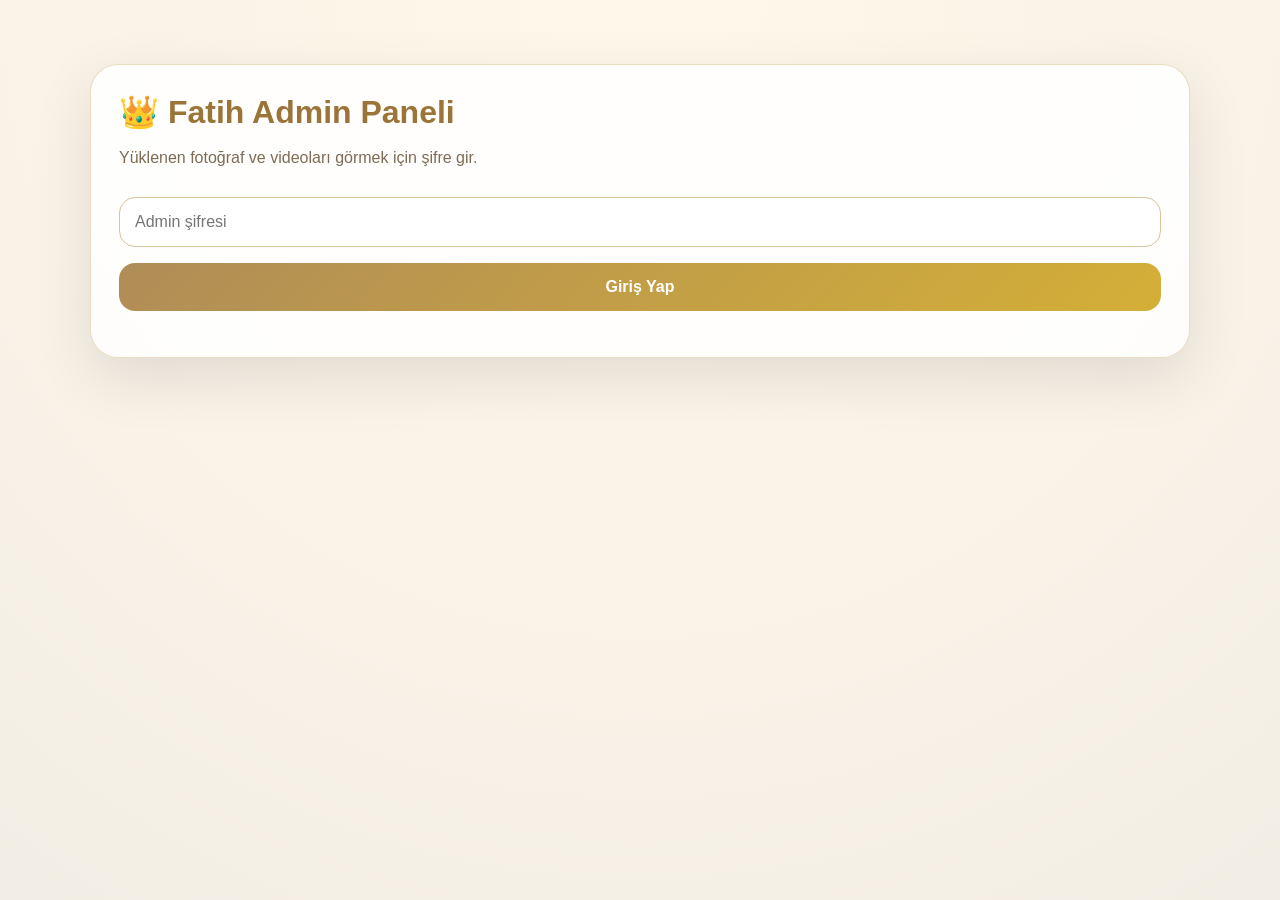
==== admin.html @ 3aa3a755 "Add files via upload" ====
<!DOCTYPE html>
<html lang="tr">
<head>
  <meta charset="UTF-8" />
  <meta name="viewport" content="width=device-width, initial-scale=1.0" />
  <title>Rümeysa & Fatih | Admin Panel</title>
  <style>
    *{box-sizing:border-box;margin:0;padding:0}
    body{font-family:Arial,sans-serif;background:radial-gradient(circle at top,#fff8ea,#f3eee5);color:#4b3a24;min-height:100vh;padding:24px}
    .login,.panel{max-width:1100px;margin:40px auto;background:rgba(255,255,255,.86);border:1px solid rgba(196,156,83,.35);border-radius:28px;padding:28px;box-shadow:0 20px 60px rgba(0,0,0,.10)}
    h1{color:#9b7438;margin-bottom:14px;font-size:32px}.muted{color:#7d6b55;margin-bottom:18px;line-height:1.6}
    input,button{width:100%;padding:15px;border-radius:16px;border:1px solid #d9c39b;font-size:16px;margin:8px 0}
    button{background:linear-gradient(135deg,#b08d57,#d4af37);color:white;font-weight:700;cursor:pointer;border:none}
    .topbar{display:flex;gap:12px;justify-content:space-between;align-items:center;flex-wrap:wrap;margin-bottom:20px}
    .stats{display:grid;grid-template-columns:repeat(auto-fit,minmax(170px,1fr));gap:14px;margin:18px 0 24px}
    .stat{background:#fffaf2;border:1px solid #e1c991;padding:18px;border-radius:20px;text-align:center}.stat strong{display:block;font-size:30px;color:#9b7438;margin-bottom:6px}
    .search{max-width:360px}.grid{display:grid;grid-template-columns:repeat(auto-fill,minmax(220px,1fr));gap:16px}
    .card{background:white;border-radius:20px;overflow:hidden;border:1px solid #ead7b5;box-shadow:0 10px 24px rgba(0,0,0,.06)}
    .thumb{width:100%;height:170px;object-fit:cover;background:#f2eadf;display:block}.info{padding:14px;font-size:14px;line-height:1.6}.info b{color:#8b642c}
    .actions{display:flex;gap:8px;margin-top:10px}.actions a{flex:1;text-align:center;text-decoration:none;background:#b08d57;color:white;padding:10px;border-radius:12px;font-size:13px;font-weight:700}
    .hidden{display:none}.error{color:#b00020;margin-top:10px;font-weight:700}
    @media(max-width:600px){body{padding:12px}.login,.panel{padding:18px;margin:16px auto}h1{font-size:26px}}
  </style>
</head>
<body>
  <div id="loginBox" class="login">
    <h1>👑 Fatih Admin Paneli</h1>
    <p class="muted">Yüklenen fotoğraf ve videoları görmek için şifre gir.</p>
    <input id="passwordInput" type="password" placeholder="Admin şifresi" />
    <button id="loginBtn">Giriş Yap</button>
    <div id="loginError" class="error"></div>
  </div>

  <div id="panelBox" class="panel hidden">
    <div class="topbar"><div><h1>📸 Yüklenen Anılar</h1><p class="muted">Misafirlerin yüklediği fotoğraf ve videolar burada görünür.</p></div><button id="refreshBtn" style="max-width:180px;">Yenile</button></div>
    <div class="stats"><div class="stat"><strong id="totalFiles">0</strong>Toplam Dosya</div><div class="stat"><strong id="totalImages">0</strong>Fotoğraf</div><div class="stat"><strong id="totalVideos">0</strong>Video</div><div class="stat"><strong id="totalGuests">0</strong>Misafir</div></div>
    <input id="searchInput" class="search" type="text" placeholder="İsme göre ara..." />
    <br><br><div id="list" class="grid"></div>
  </div>

<script>
  const ADMIN_PASSWORD = "250825";
  const SUPABASE_URL = "https://ocbxkepptjbaoqwvrzuw.supabase.co";
  const SUPABASE_KEY = "sb_publishable_1Wz11hgmmieGxZcfjWJzIA_vUDzBsEN";

  const loginBox = document.getElementById("loginBox");
  const panelBox = document.getElementById("panelBox");
  const loginBtn = document.getElementById("loginBtn");
  const passwordInput = document.getElementById("passwordInput");
  const loginError = document.getElementById("loginError");
  const refreshBtn = document.getElementById("refreshBtn");
  const searchInput = document.getElementById("searchInput");
  const list = document.getElementById("list");
  let uploads = [];

  loginBtn.addEventListener("click", () => {
    if (passwordInput.value === ADMIN_PASSWORD) { sessionStorage.setItem("wedding_admin", "ok"); showPanel(); }
    else { loginError.textContent = "Şifre yanlış."; }
  });
  passwordInput.addEventListener("keydown", e => { if (e.key === "Enter") loginBtn.click(); });
  refreshBtn.addEventListener("click", loadUploads);
  searchInput.addEventListener("input", renderUploads);
  if (sessionStorage.getItem("wedding_admin") === "ok") showPanel();

  function showPanel(){ loginBox.classList.add("hidden"); panelBox.classList.remove("hidden"); loadUploads(); }

  async function loadUploads(){
    list.innerHTML = "Yükleniyor...";
    const response = await fetch(`${SUPABASE_URL}/rest/v1/wedding_uploads?select=*&order=uploaded_at.desc`, { headers:{ "apikey":SUPABASE_KEY, "Authorization":`Bearer ${SUPABASE_KEY}` }});
    if(!response.ok){ list.innerHTML = "Supabase okuma hatası: " + await response.text(); return; }
    uploads = await response.json(); renderStats(); renderUploads();
  }

  function renderStats(){
    const images = uploads.filter(x => x.file_type === "image").length;
    const videos = uploads.filter(x => x.file_type === "video").length;
    const guests = new Set(uploads.map(x => (x.guest_name || "İsimsiz").trim()).filter(Boolean));
    document.getElementById("totalFiles").textContent = uploads.length;
    document.getElementById("totalImages").textContent = images;
    document.getElementById("totalVideos").textContent = videos;
    document.getElementById("totalGuests").textContent = guests.size;
  }

  function renderUploads(){
    const q = searchInput.value.toLowerCase().trim();
    const filtered = uploads.filter(item => (item.guest_name || "İsimsiz").toLowerCase().includes(q));
    if(filtered.length === 0){ list.innerHTML = "Henüz yükleme yok veya arama sonucu bulunamadı."; return; }
    list.innerHTML = filtered.map(item => {
      const name = item.guest_name || "İsimsiz";
      const date = item.uploaded_at ? new Date(item.uploaded_at).toLocaleString("tr-TR") : "";
      const isVideo = item.file_type === "video";
      const media = isVideo ? `<video class="thumb" src="${item.file_url}" controls></video>` : `<img class="thumb" src="${item.file_url}" alt="">`;
      return `<div class="card">${media}<div class="info"><div><b>👤 Yükleyen:</b> ${escapeHtml(name)}</div><div><b>📁 Dosya:</b> ${escapeHtml(item.file_name || "-")}</div><div><b>🕒 Tarih:</b> ${date}</div><div class="actions"><a href="${item.file_url}" target="_blank">Aç</a><a href="${item.file_url}" download>İndir</a></div></div></div>`;
    }).join("");
  }
  function escapeHtml(text){ return String(text).replaceAll("&","&amp;").replaceAll("<","&lt;").replaceAll(">","&gt;").replaceAll('"',"&quot;").replaceAll("'","&#039;"); }
</script>
</body>
</html>
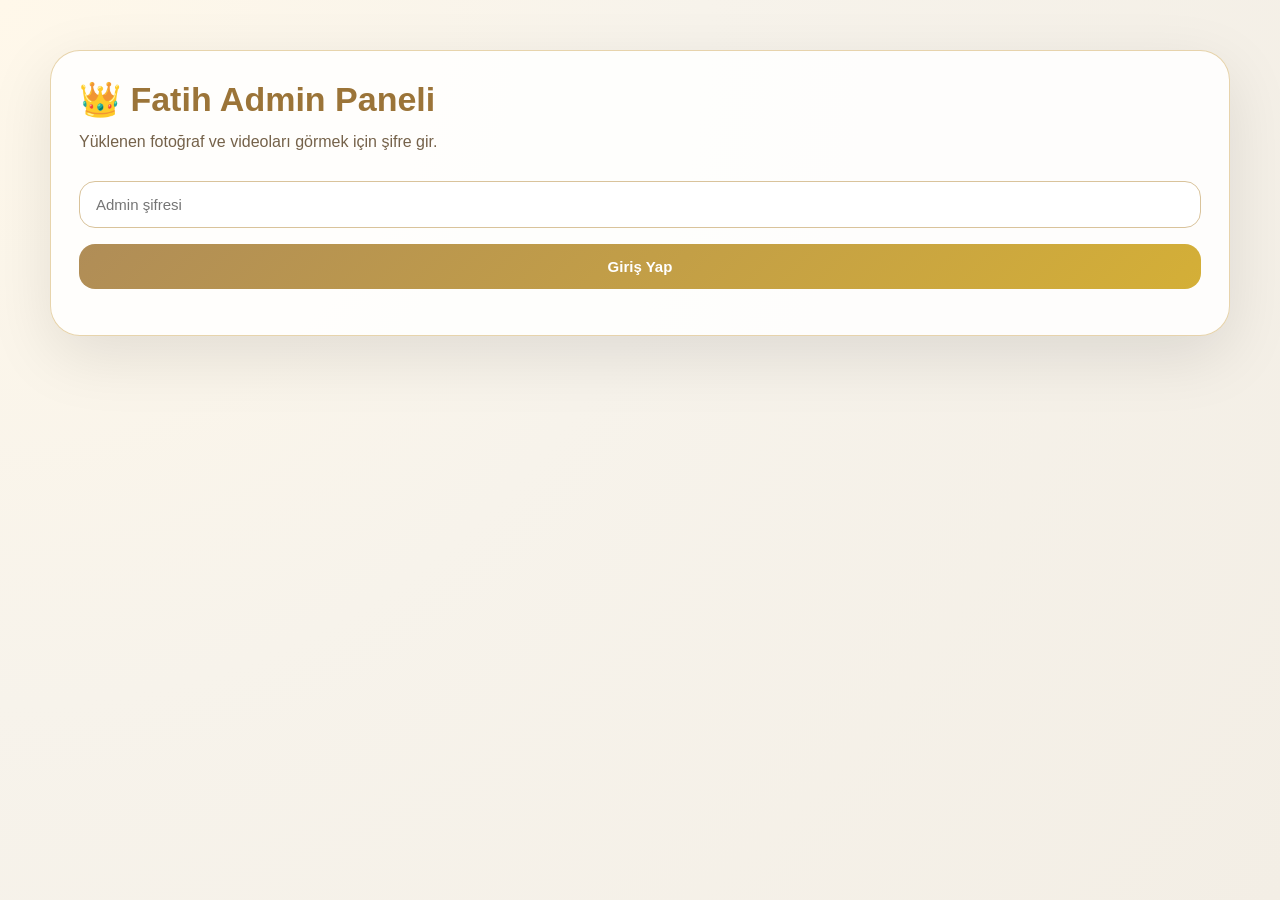
==== commit 427631cc: "Update admin.html" ====
--- a/admin.html
+++ b/admin.html
@@ -1,99 +1,71 @@
 <!DOCTYPE html>
 <html lang="tr">
 <head>
-  <meta charset="UTF-8" />
-  <meta name="viewport" content="width=device-width, initial-scale=1.0" />
-  <title>Rümeysa & Fatih | Admin Panel</title>
-  <style>
-    *{box-sizing:border-box;margin:0;padding:0}
-    body{font-family:Arial,sans-serif;background:radial-gradient(circle at top,#fff8ea,#f3eee5);color:#4b3a24;min-height:100vh;padding:24px}
-    .login,.panel{max-width:1100px;margin:40px auto;background:rgba(255,255,255,.86);border:1px solid rgba(196,156,83,.35);border-radius:28px;padding:28px;box-shadow:0 20px 60px rgba(0,0,0,.10)}
-    h1{color:#9b7438;margin-bottom:14px;font-size:32px}.muted{color:#7d6b55;margin-bottom:18px;line-height:1.6}
-    input,button{width:100%;padding:15px;border-radius:16px;border:1px solid #d9c39b;font-size:16px;margin:8px 0}
-    button{background:linear-gradient(135deg,#b08d57,#d4af37);color:white;font-weight:700;cursor:pointer;border:none}
-    .topbar{display:flex;gap:12px;justify-content:space-between;align-items:center;flex-wrap:wrap;margin-bottom:20px}
-    .stats{display:grid;grid-template-columns:repeat(auto-fit,minmax(170px,1fr));gap:14px;margin:18px 0 24px}
-    .stat{background:#fffaf2;border:1px solid #e1c991;padding:18px;border-radius:20px;text-align:center}.stat strong{display:block;font-size:30px;color:#9b7438;margin-bottom:6px}
-    .search{max-width:360px}.grid{display:grid;grid-template-columns:repeat(auto-fill,minmax(220px,1fr));gap:16px}
-    .card{background:white;border-radius:20px;overflow:hidden;border:1px solid #ead7b5;box-shadow:0 10px 24px rgba(0,0,0,.06)}
-    .thumb{width:100%;height:170px;object-fit:cover;background:#f2eadf;display:block}.info{padding:14px;font-size:14px;line-height:1.6}.info b{color:#8b642c}
-    .actions{display:flex;gap:8px;margin-top:10px}.actions a{flex:1;text-align:center;text-decoration:none;background:#b08d57;color:white;padding:10px;border-radius:12px;font-size:13px;font-weight:700}
-    .hidden{display:none}.error{color:#b00020;margin-top:10px;font-weight:700}
-    @media(max-width:600px){body{padding:12px}.login,.panel{padding:18px;margin:16px auto}h1{font-size:26px}}
-  </style>
+<meta charset="UTF-8">
+<meta name="viewport" content="width=device-width, initial-scale=1.0">
+<title>Rümeysa & Fatih | Admin Panel</title>
+<style>
+*{box-sizing:border-box;margin:0;padding:0}
+body{min-height:100vh;font-family:Arial,sans-serif;background:radial-gradient(circle at top left,#fff8ea,#f7f3eb 45%,#f3eee5);color:#4b3a24;padding:22px}
+.login,.panel{max-width:1180px;margin:28px auto;background:rgba(255,255,255,.86);border:1px solid rgba(202,161,75,.45);border-radius:30px;padding:28px;box-shadow:0 20px 65px rgba(0,0,0,.10)}
+h1{font-size:34px;margin-bottom:10px;color:#9b7438}.muted{color:#75624a;line-height:1.6;margin-bottom:18px}
+input,button,select{padding:14px 16px;border-radius:16px;border:1px solid #d9c39b;font-size:15px;background:white}
+button{background:linear-gradient(135deg,#b08d57,#d4af37);color:white;font-weight:700;cursor:pointer;border:none}
+.login input,.login button{width:100%;margin:8px 0}.hidden{display:none!important}.error{color:#b00020;font-weight:700;margin-top:10px}
+.topbar{display:flex;justify-content:space-between;align-items:flex-start;gap:14px;flex-wrap:wrap;margin-bottom:18px}
+.stats{display:grid;grid-template-columns:repeat(auto-fit,minmax(165px,1fr));gap:14px;margin:18px 0 24px}
+.stat{background:#fffaf2;border:1px solid #ead7b5;border-radius:22px;padding:18px;text-align:center}.stat strong{display:block;font-size:30px;color:#9b7438;margin-bottom:5px}
+.controls{display:flex;gap:10px;flex-wrap:wrap;margin-bottom:20px}.controls input{flex:1;min-width:220px}.controls select{min-width:150px}
+.guest-block{background:#fff;border:1px solid #ead7b5;border-radius:24px;padding:18px;margin-bottom:18px;box-shadow:0 10px 28px rgba(0,0,0,.055)}
+.guest-head{display:flex;justify-content:space-between;gap:12px;flex-wrap:wrap;align-items:center;margin-bottom:14px}.guest-title{font-size:22px;font-weight:800;color:#8b642c}.guest-meta{color:#75624a;font-size:14px;line-height:1.7}
+.media-grid{display:grid;grid-template-columns:repeat(auto-fill,minmax(180px,1fr));gap:12px}.media-card{border:1px solid #efe1c7;border-radius:18px;overflow:hidden;background:#fffaf2}
+.thumb{width:100%;height:145px;object-fit:cover;background:#f3eadb;display:block}.file-info{padding:10px;font-size:12px;color:#5f4d34;line-height:1.5}
+.actions{display:flex;gap:7px;margin-top:9px}.actions a{flex:1;text-align:center;text-decoration:none;background:#b08d57;color:white;padding:9px 8px;border-radius:11px;font-size:12px;font-weight:700}
+.empty,.loading{padding:26px;background:#fffaf2;border:1px dashed #d7b56c;border-radius:22px;color:#75624a;text-align:center}
+@media(max-width:650px){body{padding:10px}.login,.panel{padding:16px;margin:10px auto;border-radius:22px}h1{font-size:27px}.media-grid{grid-template-columns:repeat(2,1fr)}.thumb{height:120px}}
+</style>
 </head>
 <body>
-  <div id="loginBox" class="login">
-    <h1>👑 Fatih Admin Paneli</h1>
-    <p class="muted">Yüklenen fotoğraf ve videoları görmek için şifre gir.</p>
-    <input id="passwordInput" type="password" placeholder="Admin şifresi" />
-    <button id="loginBtn">Giriş Yap</button>
-    <div id="loginError" class="error"></div>
-  </div>
-
-  <div id="panelBox" class="panel hidden">
-    <div class="topbar"><div><h1>📸 Yüklenen Anılar</h1><p class="muted">Misafirlerin yüklediği fotoğraf ve videolar burada görünür.</p></div><button id="refreshBtn" style="max-width:180px;">Yenile</button></div>
-    <div class="stats"><div class="stat"><strong id="totalFiles">0</strong>Toplam Dosya</div><div class="stat"><strong id="totalImages">0</strong>Fotoğraf</div><div class="stat"><strong id="totalVideos">0</strong>Video</div><div class="stat"><strong id="totalGuests">0</strong>Misafir</div></div>
-    <input id="searchInput" class="search" type="text" placeholder="İsme göre ara..." />
-    <br><br><div id="list" class="grid"></div>
-  </div>
-
+<div id="loginBox" class="login">
+<h1>👑 Fatih Admin Paneli</h1>
+<p class="muted">Yüklenen fotoğraf ve videoları görmek için şifre gir.</p>
+<input id="passwordInput" type="password" placeholder="Admin şifresi">
+<button id="loginBtn">Giriş Yap</button>
+<div id="loginError" class="error"></div>
+</div>
+<main id="panelBox" class="panel hidden">
+<div class="topbar"><div><h1>📸 Yüklenen Anılar</h1><p class="muted">Misafirlerin yüklediği fotoğraf ve videolar isimlere göre gruplandı.</p></div><button id="refreshBtn">Yenile</button></div>
+<section class="stats">
+<div class="stat"><strong id="totalFiles">0</strong>Toplam Dosya</div>
+<div class="stat"><strong id="totalImages">0</strong>Fotoğraf</div>
+<div class="stat"><strong id="totalVideos">0</strong>Video</div>
+<div class="stat"><strong id="totalGuests">0</strong>Misafir</div>
+</section>
+<div class="controls">
+<input id="searchInput" type="text" placeholder="İsme veya dosya adına göre ara...">
+<select id="typeFilter"><option value="all">Tümü</option><option value="image">Sadece fotoğraf</option><option value="video">Sadece video</option></select>
+<button id="downloadCsvBtn">CSV İndir</button>
+</div>
+<div id="list" class="loading">Yükleniyor...</div>
+</main>
 <script>
-  const ADMIN_PASSWORD = "250825";
-  const SUPABASE_URL = "https://ocbxkepptjbaoqwvrzuw.supabase.co";
-  const SUPABASE_KEY = "sb_publishable_1Wz11hgmmieGxZcfjWJzIA_vUDzBsEN";
-
-  const loginBox = document.getElementById("loginBox");
-  const panelBox = document.getElementById("panelBox");
-  const loginBtn = document.getElementById("loginBtn");
-  const passwordInput = document.getElementById("passwordInput");
-  const loginError = document.getElementById("loginError");
-  const refreshBtn = document.getElementById("refreshBtn");
-  const searchInput = document.getElementById("searchInput");
-  const list = document.getElementById("list");
-  let uploads = [];
-
-  loginBtn.addEventListener("click", () => {
-    if (passwordInput.value === ADMIN_PASSWORD) { sessionStorage.setItem("wedding_admin", "ok"); showPanel(); }
-    else { loginError.textContent = "Şifre yanlış."; }
-  });
-  passwordInput.addEventListener("keydown", e => { if (e.key === "Enter") loginBtn.click(); });
-  refreshBtn.addEventListener("click", loadUploads);
-  searchInput.addEventListener("input", renderUploads);
-  if (sessionStorage.getItem("wedding_admin") === "ok") showPanel();
-
-  function showPanel(){ loginBox.classList.add("hidden"); panelBox.classList.remove("hidden"); loadUploads(); }
-
-  async function loadUploads(){
-    list.innerHTML = "Yükleniyor...";
-    const response = await fetch(`${SUPABASE_URL}/rest/v1/wedding_uploads?select=*&order=uploaded_at.desc`, { headers:{ "apikey":SUPABASE_KEY, "Authorization":`Bearer ${SUPABASE_KEY}` }});
-    if(!response.ok){ list.innerHTML = "Supabase okuma hatası: " + await response.text(); return; }
-    uploads = await response.json(); renderStats(); renderUploads();
-  }
-
-  function renderStats(){
-    const images = uploads.filter(x => x.file_type === "image").length;
-    const videos = uploads.filter(x => x.file_type === "video").length;
-    const guests = new Set(uploads.map(x => (x.guest_name || "İsimsiz").trim()).filter(Boolean));
-    document.getElementById("totalFiles").textContent = uploads.length;
-    document.getElementById("totalImages").textContent = images;
-    document.getElementById("totalVideos").textContent = videos;
-    document.getElementById("totalGuests").textContent = guests.size;
-  }
-
-  function renderUploads(){
-    const q = searchInput.value.toLowerCase().trim();
-    const filtered = uploads.filter(item => (item.guest_name || "İsimsiz").toLowerCase().includes(q));
-    if(filtered.length === 0){ list.innerHTML = "Henüz yükleme yok veya arama sonucu bulunamadı."; return; }
-    list.innerHTML = filtered.map(item => {
-      const name = item.guest_name || "İsimsiz";
-      const date = item.uploaded_at ? new Date(item.uploaded_at).toLocaleString("tr-TR") : "";
-      const isVideo = item.file_type === "video";
-      const media = isVideo ? `<video class="thumb" src="${item.file_url}" controls></video>` : `<img class="thumb" src="${item.file_url}" alt="">`;
-      return `<div class="card">${media}<div class="info"><div><b>👤 Yükleyen:</b> ${escapeHtml(name)}</div><div><b>📁 Dosya:</b> ${escapeHtml(item.file_name || "-")}</div><div><b>🕒 Tarih:</b> ${date}</div><div class="actions"><a href="${item.file_url}" target="_blank">Aç</a><a href="${item.file_url}" download>İndir</a></div></div></div>`;
-    }).join("");
-  }
-  function escapeHtml(text){ return String(text).replaceAll("&","&amp;").replaceAll("<","&lt;").replaceAll(">","&gt;").replaceAll('"',"&quot;").replaceAll("'","&#039;"); }
+const ADMIN_PASSWORD="250825";
+const SUPABASE_URL="https://ocbxkepptjbaoqwvrzuw.supabase.co";
+const SUPABASE_KEY="sb_publishable_1Wz11hgmmieGxZcfjWJzIA_vUDzBsEN";
+const loginBox=document.getElementById("loginBox"),panelBox=document.getElementById("panelBox"),loginBtn=document.getElementById("loginBtn"),passwordInput=document.getElementById("passwordInput"),loginError=document.getElementById("loginError"),refreshBtn=document.getElementById("refreshBtn"),searchInput=document.getElementById("searchInput"),typeFilter=document.getElementById("typeFilter"),downloadCsvBtn=document.getElementById("downloadCsvBtn"),list=document.getElementById("list");
+let uploads=[];
+loginBtn.addEventListener("click",()=>{if(passwordInput.value===ADMIN_PASSWORD){sessionStorage.setItem("wedding_admin","ok");showPanel()}else{loginError.textContent="Şifre yanlış."}});
+passwordInput.addEventListener("keydown",e=>{if(e.key==="Enter")loginBtn.click()});
+refreshBtn.addEventListener("click",loadUploads);searchInput.addEventListener("input",render);typeFilter.addEventListener("change",render);downloadCsvBtn.addEventListener("click",downloadCSV);
+if(sessionStorage.getItem("wedding_admin")==="ok")showPanel();
+function showPanel(){loginBox.classList.add("hidden");panelBox.classList.remove("hidden");loadUploads()}
+async function loadUploads(){list.className="loading";list.innerHTML="Yükleniyor...";const res=await fetch(`${SUPABASE_URL}/rest/v1/wedding_uploads?select=*&order=uploaded_at.desc`,{headers:{apikey:SUPABASE_KEY,Authorization:`Bearer ${SUPABASE_KEY}`}});if(!res.ok){list.className="empty";list.innerHTML="Supabase okuma hatası: "+await res.text();return}uploads=await res.json();renderStats();render()}
+function filteredUploads(){const q=searchInput.value.toLowerCase().trim(),type=typeFilter.value;return uploads.filter(item=>{const name=(item.guest_name||"İsimsiz").toLowerCase(),file=(item.file_name||"").toLowerCase();return(type==="all"||item.file_type===type)&&(!q||name.includes(q)||file.includes(q))})}
+function renderStats(){const images=uploads.filter(x=>x.file_type==="image").length,videos=uploads.filter(x=>x.file_type==="video").length,guests=new Set(uploads.map(x=>(x.guest_name||"İsimsiz").trim()||"İsimsiz"));document.getElementById("totalFiles").textContent=uploads.length;document.getElementById("totalImages").textContent=images;document.getElementById("totalVideos").textContent=videos;document.getElementById("totalGuests").textContent=guests.size}
+function render(){const items=filteredUploads();if(items.length===0){list.className="empty";list.innerHTML="Henüz yükleme yok veya arama sonucu bulunamadı.";return}const grouped={};for(const item of items){const name=(item.guest_name||"İsimsiz").trim()||"İsimsiz";if(!grouped[name])grouped[name]=[];grouped[name].push(item)}list.className="";list.innerHTML=Object.entries(grouped).map(([name,files])=>{const images=files.filter(x=>x.file_type==="image").length,videos=files.filter(x=>x.file_type==="video").length;return `<section class="guest-block"><div class="guest-head"><div><div class="guest-title">👤 ${escapeHtml(name)}</div><div class="guest-meta">📸 ${images} fotoğraf · 🎥 ${videos} video · 📁 ${files.length} dosya</div></div></div><div class="media-grid">${files.map(mediaCard).join("")}</div></section>`}).join("")}
+function mediaCard(item){const isVideo=item.file_type==="video",date=item.uploaded_at?new Date(item.uploaded_at).toLocaleString("tr-TR"):"-",media=isVideo?`<video class="thumb" src="${item.file_url}" controls></video>`:`<img class="thumb" src="${item.file_url}" alt="">`;return `<div class="media-card">${media}<div class="file-info"><div><b>Dosya:</b> ${escapeHtml(item.file_name||"-")}</div><div><b>Tarih:</b> ${date}</div><div class="actions"><a href="${item.file_url}" target="_blank">Aç</a><a href="${item.file_url}" download>İndir</a></div></div></div>`}
+function downloadCSV(){const rows=[["Yükleyen","Dosya","Tür","Tarih","Link"]];for(const item of uploads)rows.push([item.guest_name||"İsimsiz",item.file_name||"",item.file_type||"",item.uploaded_at||"",item.file_url||""]);const csv=rows.map(r=>r.map(v=>`"${String(v).replaceAll('"','""')}"`).join(",")).join("\n"),blob=new Blob(["\ufeff"+csv],{type:"text/csv;charset=utf-8;"}),a=document.createElement("a");a.href=URL.createObjectURL(blob);a.download="dugun-yuklemeleri.csv";a.click();URL.revokeObjectURL(a.href)}
+function escapeHtml(text){return String(text).replaceAll("&","&amp;").replaceAll("<","&lt;").replaceAll(">","&gt;").replaceAll('"',"&quot;").replaceAll("'","&#039;")}
 </script>
 </body>
 </html>
